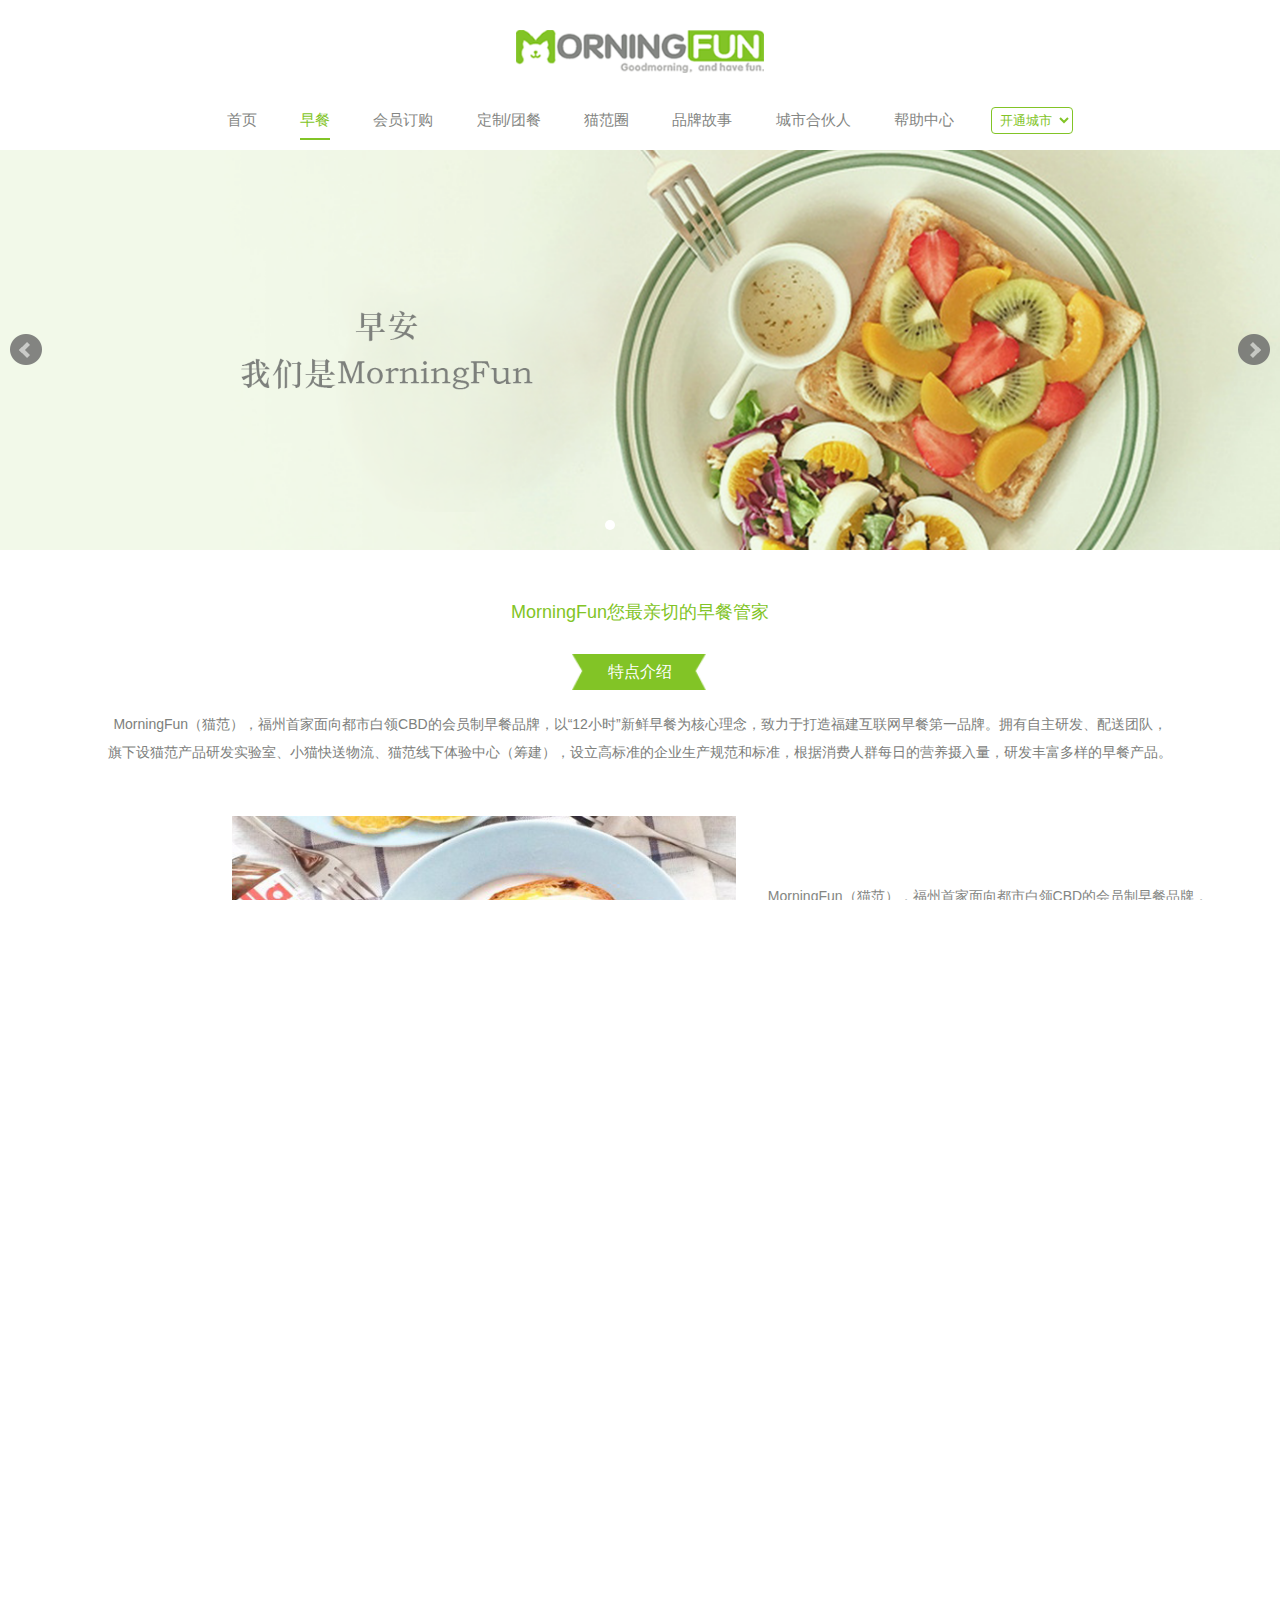
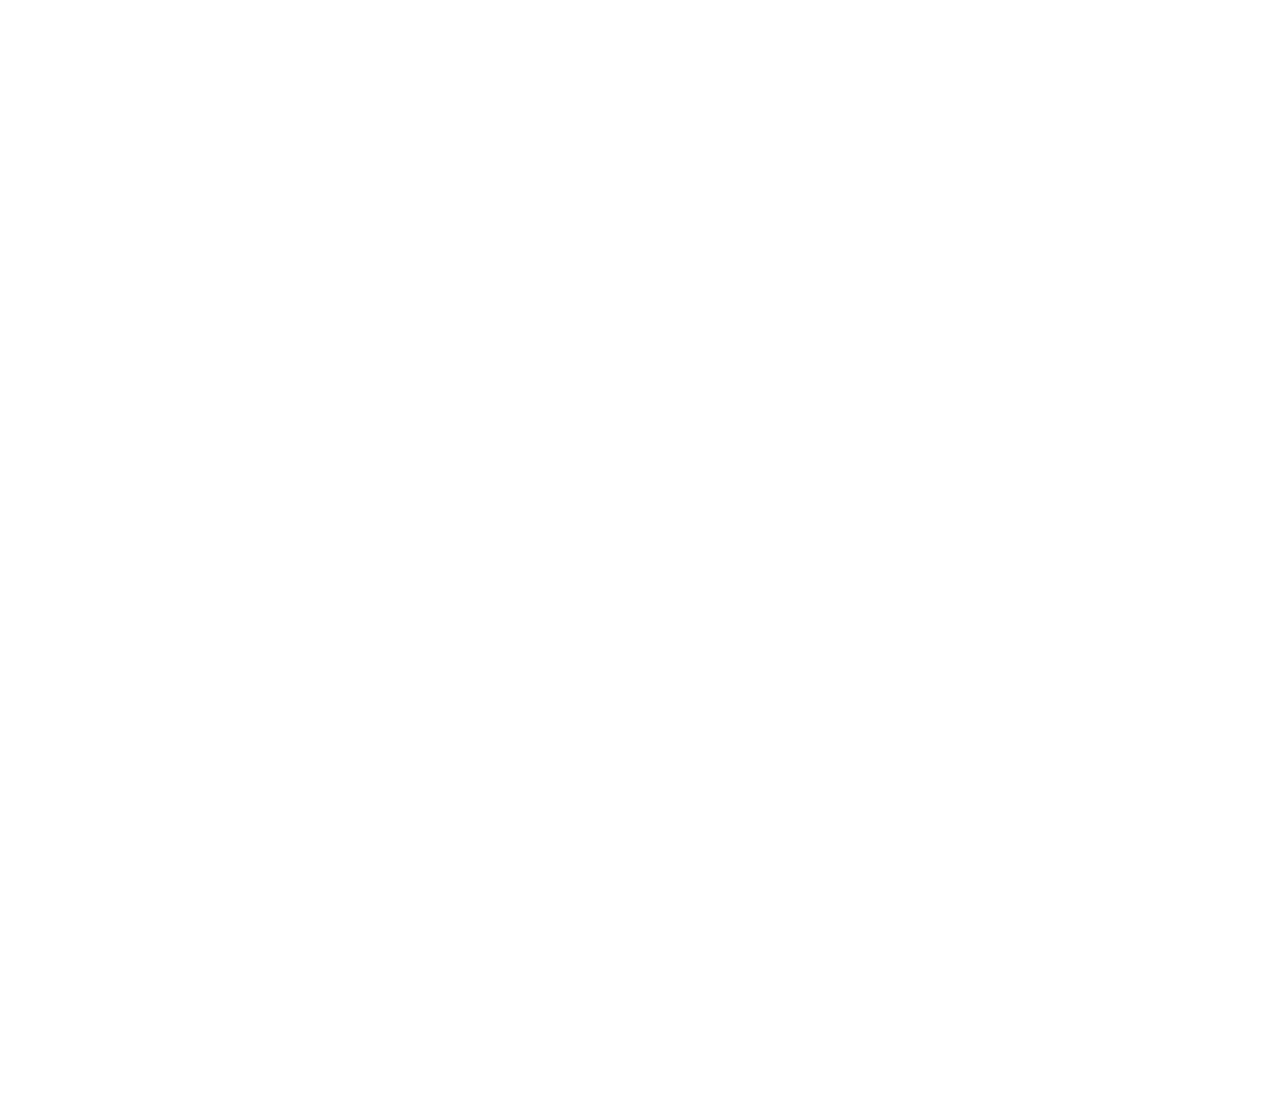
==== breakfast.html @ e26cafbb "add" ====
<!DOCTYPE html> 
<html xmlns="http://www.w3.org/1999/xhtml">
  <head>
    <meta charset="utf-8">
    <meta http-equiv="X-UA-Compatible" content="IE=edge,chrome=1">
    <title>猫范 MorningFun - 早餐</title>
    <meta name="keywords" content="">
    <meta name="description" content="">
    <meta name="viewport" content="width=device-width, initial-scale=1.0, maximum-scale=1.0, user-scalable=0">
    <meta content="yes" name="apple-mobile-web-app-capable" />
    <meta content="black" name="apple-mobile-web-app-status-bar-style" />
    <link rel="shortcut icon" href="./images/favico.png" type="image/x-icon">
    <link rel="stylesheet" href="./css/base.css">
    <link rel="stylesheet" href="./css/jquery.bxslider.css" />
    <script src="./js/jquery.min.js"></script>
    <script src="./js/jquery.bxslider.min.js"></script>
  </head> 
  <body>
    <!-- 头部 -->
    <div id="header"> 
      <div class="wrapper"> 
        <div class="content"> 
          <div id="headTop">
            <a href="./index.html" id="logo">
              <img src="./images/logo.png" height="44" />
            </a>
          </div> 
          <div id="navWrapper"> 
            <ul class="nav movedx" data-movedx-mid="1">  
              <li class="navitem"> 
                <a href="./index.html"> 
                  首页
                </a>
              </li> 
              <li class="navitem"> 
                <a class="active" href="./breakfast.html"> 
                  早餐
                </a>
              </li> 
              <li class="navitem"> 
                <a href="./member.html"> 
                  会员订购
                </a>
              </li>
              <li class="navitem"> 
                <a href="./customization.html"> 
                  定制/团餐
                </a>
              </li> 
              <li class="navitem"> 
                <a href="./community.html"> 
                  猫范圈
                </a>
              </li>
              <li class="navitem"> 
                <a href="./story.html"> 
                  品牌故事
                </a>
              </li>
              <li class="navitem"> 
                <a href="./partner.html"> 
                  城市合伙人
                </a>
              </li>
              <li class="navitem"> 
                <a href="./help.html"> 
                  帮助中心
                </a>
              </li>
              <li class="navitem"> 
                <select name="citys" class="city-select js-city-select">
                  <option value="">开通城市</option>
                  <option value="fuzhou">福州</option>
                </select>
                </a>
              </li>
            </ul>
          </div> 
        </div> 
      </div>
    </div> 
    <!-- 内容 -->
    <div id="contain">
      <div id="banner">
        <ul class="bxslider">
          <li><img src="./images/banner_1.png" /></li>     
          <li><img src="./images/banner_1.png" /></li>
          <li><img src="./images/banner_1.png" /></li>
          <li><img src="./images/banner_1.png" /></li>
        </ul>
      </div>
      <div id="member-middle">
        <div class="title">
          MorningFun您最亲切的早餐管家
        </div>
        <div class="title-tip" style="text-align: center; margin: 20px auto;">
          特点介绍
        </div>
        <p>MorningFun（猫范），福州首家面向都市白领CBD的会员制早餐品牌，以“12小时”新鲜早餐为核心理念，致力于打造福建互联网早餐第一品牌。拥有自主研发、配送团队，</p>
        <p>旗下设猫范产品研发实验室、小猫快送物流、猫范线下体验中心（筹建），设立高标准的企业生产规范和标准，根据消费人群每日的营养摄入量，研发丰富多样的早餐产品。</p>
      </div>
      <div id="to-member">
        <div class="content breakfast-fix" style="height: 280px;">
          <div class="fl week week-monday"></div>
          <div class="to-member-block fl breakfast-block">
            <img src="./images/breakfast/breakfast.png" alt="">
          </div>
          <div class="to-member-block fl breakfast-block">
            <div style="text-align: center;">
              <p>MorningFun（猫范），福州首家面向都市白领CBD的会员制早餐品牌，</p>
              <p>以“12小时”新鲜早餐为核心理念，致力于打造福建互联网早餐第一品牌。</p>
              <p>拥有自主研发、配送团队，旗下设猫范产品研发实验室、小猫快送物流、</p>
              <p>猫范线下体验中心（筹建），设立高标准的企业生产规范和标准，</p>
              <p>根据消费人群每日的营养摄入量，研发丰富多样的早餐产品</p>
            </div>
          </div>
          <div class="clearfix"></div>
        </div>
        <div class="content breakfast-fix" style="height: 280px;">
          <div class="fl week week-tuesday"></div>
          <div class="to-member-block fl breakfast-block">
            <div style="text-align: center;">
              <p>MorningFun（猫范），福州首家面向都市白领CBD的会员制早餐品牌，</p>
              <p>以“12小时”新鲜早餐为核心理念，致力于打造福建互联网早餐第一品牌。</p>
              <p>拥有自主研发、配送团队，旗下设猫范产品研发实验室、小猫快送物流、</p>
              <p>猫范线下体验中心（筹建），设立高标准的企业生产规范和标准，</p>
              <p>根据消费人群每日的营养摄入量，研发丰富多样的早餐产品</p>
            </div>
          </div>
          <div class="to-member-block fl breakfast-block">
            <img src="./images/breakfast/breakfast.png" alt="">
          </div>
          <div class="clearfix"></div>
        </div>
        <div class="content breakfast-fix" style="height: 280px;">
          <div class="fl week week-wednesday"></div>
          <div class="to-member-block fl breakfast-block">
            <img src="./images/breakfast/breakfast.png" alt="">
          </div>
          <div class="to-member-block fl breakfast-block">
            <div style="text-align: center;">
              <p>MorningFun（猫范），福州首家面向都市白领CBD的会员制早餐品牌，</p>
              <p>以“12小时”新鲜早餐为核心理念，致力于打造福建互联网早餐第一品牌。</p>
              <p>拥有自主研发、配送团队，旗下设猫范产品研发实验室、小猫快送物流、</p>
              <p>猫范线下体验中心（筹建），设立高标准的企业生产规范和标准，</p>
              <p>根据消费人群每日的营养摄入量，研发丰富多样的早餐产品</p>
            </div>
          </div>
          <div class="clearfix"></div>
        </div>
        <div class="content breakfast-fix" style="height: 280px;">
          <div class="fl week week-thursday"></div>
          <div class="to-member-block fl breakfast-block">
            <div style="text-align: center;">
              <p>MorningFun（猫范），福州首家面向都市白领CBD的会员制早餐品牌，</p>
              <p>以“12小时”新鲜早餐为核心理念，致力于打造福建互联网早餐第一品牌。</p>
              <p>拥有自主研发、配送团队，旗下设猫范产品研发实验室、小猫快送物流、</p>
              <p>猫范线下体验中心（筹建），设立高标准的企业生产规范和标准，</p>
              <p>根据消费人群每日的营养摄入量，研发丰富多样的早餐产品</p>
            </div>
          </div>
          <div class="to-member-block fl breakfast-block">
            <img src="./images/breakfast/breakfast.png" alt="">
          </div>
          <div class="clearfix"></div>
        </div>
        <div class="content breakfast-fix" style="height: 280px;">
          <div class="fl week week-friday"></div>
          <div class="to-member-block fl breakfast-block">
            <img src="./images/breakfast/breakfast.png" alt="">
          </div>
          <div class="to-member-block fl breakfast-block">
            <div style="text-align: center;">
              <p>MorningFun（猫范），福州首家面向都市白领CBD的会员制早餐品牌，</p>
              <p>以“12小时”新鲜早餐为核心理念，致力于打造福建互联网早餐第一品牌。</p>
              <p>拥有自主研发、配送团队，旗下设猫范产品研发实验室、小猫快送物流、</p>
              <p>猫范线下体验中心（筹建），设立高标准的企业生产规范和标准，</p>
              <p>根据消费人群每日的营养摄入量，研发丰富多样的早餐产品</p>
            </div>
          </div>
          <div class="clearfix"></div>
        </div>
      </div>
    </div>
    <!-- 底部 -->
    <div id="footer">
      <div class="content">
        <div class="ellipsis left">
          <div class="title">0592-8888888</div>
          <div>QQ:88888888</div>
          <div>地址：福建省福州市xx路xx号</div>
          <div>Copyright 2016-2018  MorningFun猫范</div>
        </div>
        <div class="ellipsis right">
          <div>
            <img src="./images/code.png" alt="">
            <p>快来成为猫粉吧</p>
          </div>
          <div>
            <img src="./images/code.png" alt="">
            <p>小猫快递下载</p>
          </div>
        </div>
        <div class="clearfix"></div>
      </div>
    </div>
    <script src="./js/base.js"></script>    
  </body>
</html>
---- css/base.css ----
* {
  padding: 0;
  margin: 0;
}
ul li {
  list-style: none;
}
a {
  text-decoration: none;
  transition: all 0.1s linear;
}
img {
  border: none;
}
input,
textarea {
  font-family: "微软雅黑", Arial;
  outline: 0;
  font-size: 14px;
  -webkit-appearance: none;
  border: none;
  background: 0 0;
}
.clear {
  clear: both;
}
.fl {
  float: left;
}
.fr {
  float: right;
}
.hide {
  display: none;
}
.ellipsis {
  text-overflow: ellipsis;
  overflow: hidden;
  white-space: nowrap;
  display: block;
}
body,
html {
  font: 12px Arial, "微软雅黑";
  color: #666;
  width: 100%;
  height: 100%;
  overflow-x: hidden;
  -webkit-font-smoothing: antialiased;
  -webkit-text-size-adjust: none;
  -webkit-tap-highlight-color: transparent;
  -webkit-overflow-scrolling: touch;
}
img {
  float: none;
}
.clearfix:after {
  clear: both;
  display: block;
  content: "";
}
.clearfix {
  zoom: 1;
}

/* 头部开始 */
#header {
  top: 0px;
  z-index: 99;
  width: 100%;
}
.content {
  max-width: 1200px;
  margin: 0 auto;
}
#header #headTop {
  width: 100%;
  text-align: center;
  margin-top: 30px;
}
#header .content a#logo {
  display: inline-block;
  height: 60px;
}
#header .content a#logo img {
  height: 72%;
  width: auto;
}
#header .nav {
  text-align: center;
  width: 100%;
  height: 60px;
}
#header .nav > li {
  display: inline-block;
  font-size: 14px;
  height: 100%;
  position: relative;
}
#header .nav > li > a {
  margin: 0 20px;
  height: 100%;
  line-height: 60px;
  color: #848683;
  padding-bottom: 10px;
  font-size: 15px;
}
#header .nav > li > .city-select {
  display: inline-block;
  position: relative;
  text-align: center;
  padding: 4px;
  background-color: #fff;
  border: 1px solid #82c426;
  text-shadow: none;
  border-radius: 4px;
  margin-left: 14px;
  color: #82c426;
}
#header .nav > li > a:hover, 
#header .nav > li > a.active {
  color: #82c426;
  border-bottom: 2px solid #82c426;
}
/* 头部结束 */

/* 内容开始 */
#pk {
  width: 100%;
  height: 400px;
  position: relative;
}
#pk .pk-l, #pk .pk-r {
  width: 47%;
  text-align: center;
  margin-top: 6.5%;
}
#pk .pk-logo {
  position: absolute;
  width: 60px;
  background: url(../images/home/pk.png) no-repeat;
  background-size: contain;
  height: 80px;
  top: 50%;
  left: 50%;
  margin-left: -30px;
  margin-top: -40px;
}
#pk .pk-block {
  width: 66%;
  box-shadow: 0 0 12px rgba(0, 0, 0, 0.2);
  padding-top: 96px;
  padding-bottom: 20px;
  margin: 30px auto;
  position: relative;
}
#pk .pk-block .logo  {
  position: absolute;
  top: -70px;
  left: 50%;
  margin-left: -70px;
}
#pk .pk-block .logo img {
  width: 140px;
  height: 140px;
}
#pk .pk-block .title {
  text-align: center;
  margin-bottom: 20px;
}
#pk .pk-block p {
  color: #848683;
  line-height: 26px;
  font-size: 13px;
}
#middle {
  height: 360px;
  background: url(../images/home/middle_banner.png) no-repeat;
  background-size: 100% 100%;
  background-position: center;
  text-align: center;
  padding-top: 70px;
}
#middle p {
  text-align: center;
  color: #7d807c;
  line-height: 26px;
  font-size: 14px;
}
#member-middle {
  text-align: center;
  padding-top: 50px;
  padding-bottom: 50px;
}
#member-middle .title {
  text-align: center;
  color: #82c426;
  font-size: 18px;
  margin-bottom: 30px;
}
#member-middle p {
  text-align: center;
  color: #7d807c;
  line-height: 28px;
  font-size: 14px;
}
#to-member .to-member-fix {
  margin-bottom: 60px;
}
#to-member .breakfast-fix {
  margin-bottom: 60px;
  display: flex;
  align-items: center;
  justify-content: center;
}
#to-member .to-member-block {
  width: 50%;
  height: 100%;
  display: flex;
  align-items: center;
  justify-content: center;
}
#to-member .breakfast-block {
  width: 42%;
}
#to-member .week {
  display: inline-block;
  width: 16%;
  height: 70px;
  background-position: center;
  background-repeat: no-repeat;
  background-size: contain;
}
#to-member .week-monday {
  background-image: url('../images/breakfast/monday.png');
}
#to-member .week-tuesday {
  background-image: url('../images/breakfast/tuesday.png');
}
#to-member .week-wednesday {
  background-image: url('../images/breakfast/wednesday.png');
}
#to-member .week-thursday {
  background-image: url('../images/breakfast/thursday.png');
}
#to-member .week-friday {
  background-image: url('../images/breakfast/friday.png');
}
#to-member .to-member-block img {
  width: 100%;
  height: 100%;
}
#help .help-fix {
  margin: 60px auto;
}
#help .help-block-l {
  width: 30%;
  height: 100%;
}
#help .help-block-l ul li {
  font-size: 18px;
  margin-bottom: 20px;
  border-bottom: 1px solid #999;
  width: 172px;
  padding: 10px 35px 10px 54px;
  cursor: pointer;
  position: relative;
}
#help .help-block-l ul li.active { 
  color: #82c426;
  border-bottom: 1px solid #82c426;
}

#help .help-icon {
  display: inline-block;
  width: 40px;
  height: 40px;
  position: absolute;
  left: 0px;
  top: 4px;
  background-size: 30px 30px;
  background-position: center;
  background-repeat: no-repeat;
}
#help .icon-tel {
  background-image: url('../images/help/tel.png');
}
#help .help-block-l ul li.active .icon-tel { 
  background-image: url('../images/help/tel_active.png');
  background-color: #82c426;
}
#help .icon-message {
  background-image: url('../images/help/message.png');
}
#help .help-block-l ul li.active .icon-message { 
  background-image: url('../images/help/message_active.png');
  background-color: #82c426;
}
#help .icon-mall {
  background-image: url('../images/help/mall.png');
}
#help .help-block-l ul li.active .icon-mall { 
  background-image: url('../images/help/mall_active.png');
  background-color: #82c426;
}
#help .icon-news {
  background-image: url('../images/help/news.png');
}
#help .help-block-l ul li.active .icon-news { 
  background-image: url('../images/help/news_active.png');
  background-color: #82c426;
}
#help .icon-service {
  background-image: url('../images/help/service.png');
}
#help .help-block-l ul li.active .icon-service { 
  background-image: url('../images/help/service_active.png');
  background-color: #82c426;
}
#help .icon-share {
  background-image: url('../images/help/share.png');
}
#help .help-block-l ul li.active .icon-share { 
  background-image: url('../images/help/share_active.png');
  background-color: #82c426;
}
#help .help-block-r {
  width: 70%;
  height: 100%;
}
#help .help-block-r ul li {
  margin-bottom: 40px;
  position: relative;
}
#help .help-block-r ul li:last-child {
  margin-bottom: 0px;
}
#help .help-block-r ul li .desc {
  display: inline-block;
  position: relative;
  left: 50px;
}
#help .help-block-r ul li .desc p {
  font-size: 14px;
  line-height: 24px;
  color: #7d807c;
}
#help .help-block-r ul li .title {
  font-size: 48px;
  color: #82c426;
  display: inline-block;
  width: 44px;
  height: 44px;
  position: absolute;
  top: -27px;
}
#help .help-block-r #tel-contain {
  font-size: 14px;
  line-height: 26px;
}
#help .help-block-r #tel-contain p.link {
  position: relative;
  text-indent: 44px;
}
#help .tel-icon {
  position: absolute;
  display: inline-block;
  width: 32px;
  height: 32px;
  background-size: contain;
  background-position: center;
  background-repeat: no-repeat;
  left: 0px;
  top: -4px;
}
#help .icon-email {
  background-image: url('../images/help/email.png');
}
#help .icon-phone {
  background-image: url('../images/help/phone.png');
}
#help .icon-address {
  background-image: url('../images/help/address.png');
}
#help .community p {
  font-size: 14px;
  line-height: 26px;
  text-indent: 28px;
}
#help .community p.title {
  font-size: 18px;
  line-height: 30px;
  color: #82c426;
  text-align: center;
  margin-bottom: 20px;
}
#help .community .list-content ul li {
  display: inline-block;
}
#help .community .list-content ul li .img {
  width: 35%;
}
#help .community .list-content ul li .img img {
  box-shadow: 0 0 12px rgba(0, 0, 0, 0.2);
}
#help .community .list-content ul li .word {
  width: 65%;
  color: #7d807c;
}
#help .community .list-content ul li .word p {
  text-indent: 0px;
}
#help .community .list-content ul li .word p.t {
  font-size: 20px;
  width: 100%;
  text-align: left;
  line-height: 50px;
  color: #333;
}
#help .community ul.mall-list li {
  cursor: pointer;
  width: 45%;
  float: left;
  box-shadow: 0 0 12px rgba(0, 0, 0, 0.2);
  margin-right: 5%;
}
#help .community ul.mall-list li img {
  width: 100%;
}
#help .community ul.mall-list li:hover .mask {
  display: inline-block;
}
#help .community ul.mall-list li .mask {
  display: none;
  background: rgba(0,0,0,.4);
  width: 100%;
  text-align: center;
  position: absolute;
  height: 260px;
  line-height: 380px;
}
#help .community ul.mall-list li .mask img {
  width: 120px;
}
#help .community ul.mall-list li .mall-t {
  height: auto;
  padding: 14px 20px;
  font-size: 14px;
}
.title-tip {
  color: #fff !important;
  background: url(../images/tip.png) no-repeat;
  width: 138px;
  height: 36px;
  background-size: contain;
  font-size: 16px;
  display: flex;
  align-items: center;
  justify-content: center;
  margin-bottom: 15px;
}
#to-member .to-member-block p {
  color: #848683;
  font-size: 14px;
  line-height: 30px;
}
#to-cart {
  width: 100%;
  margin-bottom: 50px;
}
#to-cart .to-cart-title {
  text-align: center;
  margin: 20px auto;
  margin-bottom: 40px;
}
#to-cart ul li {
  float: left;
  width: 30%;
  margin-right: 5%;
  cursor: pointer;
}
#to-cart ul li:last-child {
  margin-right: 0;
}
#to-cart ul li img {
  width: 100%;
  height: 100%;
}
#to-cart ul li .hover-tip {
  display: none;
  text-align: center;
  width: 100%;
}
#to-cart ul li.active {
  box-shadow: 0 0 12px rgba(0, 0, 0, 0.2);
}
#to-cart ul li.active .hover-tip {
  display: inline-block;
}
#to-cart ul li .hover-tip .title { 
  color: #82c426;
  font-size: 44px;
  line-height: 56px;
}
#to-cart ul li .hover-tip .words { 
  font-size: 14px;
  width: 80%;
  height: 80%;
  margin: 0px auto 20px;
}
#types {
  height: 400px;
  text-align: center;
  padding-top: 56px;
}
#types ul li {
  float: left;
  width: 25%;
}
#types ul li img {
  margin-bottom: 20px;
}
#types ul li p {
  text-align: center;
  color: #7d807c;
  line-height: 26px;
  font-size: 16px;
}
#types p {
  text-align: center;
  color: #7d807c;
  line-height: 26px;
  font-size: 13px;
}
#multi {
  min-height: 272px;
}
#multi ul {
 width: 100%;
}
#multi ul li {
 float: left;
 width: 20%;
}
#multi ul li img {
 width: 100%;
}
#begin {
  padding: 50px 0;
  width: 100%;
}
#begin p {
  text-align: center;
  font-size: 16px;
  line-height: 30px;
  color: #82c426;
}
#begin p a {
  display: inline-block;
  margin-top: 20px;
  color: #fff;
  border-radius: 6px;
  padding: 6px 26px;
  background: #82c426;
}
.customization {
  padding: 80px 0;
  display: flex;
  align-items: center;
  justify-content: center;
}
.customization .desc {
  width: 510px;
}
.customization-image {
  width: 100%;
}
.customization-image img {
  width: 100%;
}
.customization .title {
  background-position: center;
  width: 100%;
  margin-bottom: 30px;
}
.customization p {
  color: #7d807c;
  line-height: 28px;
  font-size: 14px;
}
#partner {
  margin-top: 50px;
}
#partner ul li {
  width: 22%;
  height: 310px;
  margin-right: 4%;
  float: left;
  box-shadow: 0 0 10px rgba(0, 0, 0, 0.2);
  text-align: center;
}
#partner ul li:last-child {
  margin-right: 0;
}
#partner ul li hr {
  border-color: #82c426;
  margin: 14px;
  border-top: 0;
}
#partner ul li .logo {
  width: 100%;
  padding: 30px 0 10px;
}
#partner ul li p {
  line-height: 30px;
  font-size: 14px;
  color: #7d807c;
}
#partner ul li p.title {
  line-height: 30px;
  font-size: 18px;
}
.peisong p.title {
  font-size: 18px;
  padding: 5px 0;
  border-bottom: 1px solid #82c426;
  margin-bottom: 20px;
  width: 74%;
}
.peisong p.hove:hover {
  color: #82c426;  
  cursor: pointer;
}
.peisong p {
  font-size: 14px;
  line-height: 30px;
}
#to-cart ul.peisong li {
  cursor: auto;
}
/* 内容结束 */

/* 底部开始 */
#footer {
  background: #f1f2f6;
}
#footer > div {
  padding: 30px 0;
  width: 1200px;
  line-height: 30px;
  margin: 0 auto;
}
#footer .left {
  float: left;
  color: #7d807c;
  font-size: 13px;
}
#footer .left .title {
  font-size: 23px;
  margin-bottom: 10px;
}
#footer .right {
  float: right;
}
#footer .right > div {
  display: inline-block;
  margin-right: 20px;
}
#footer .right p {
  text-align: center
}
/* 底部结束 */
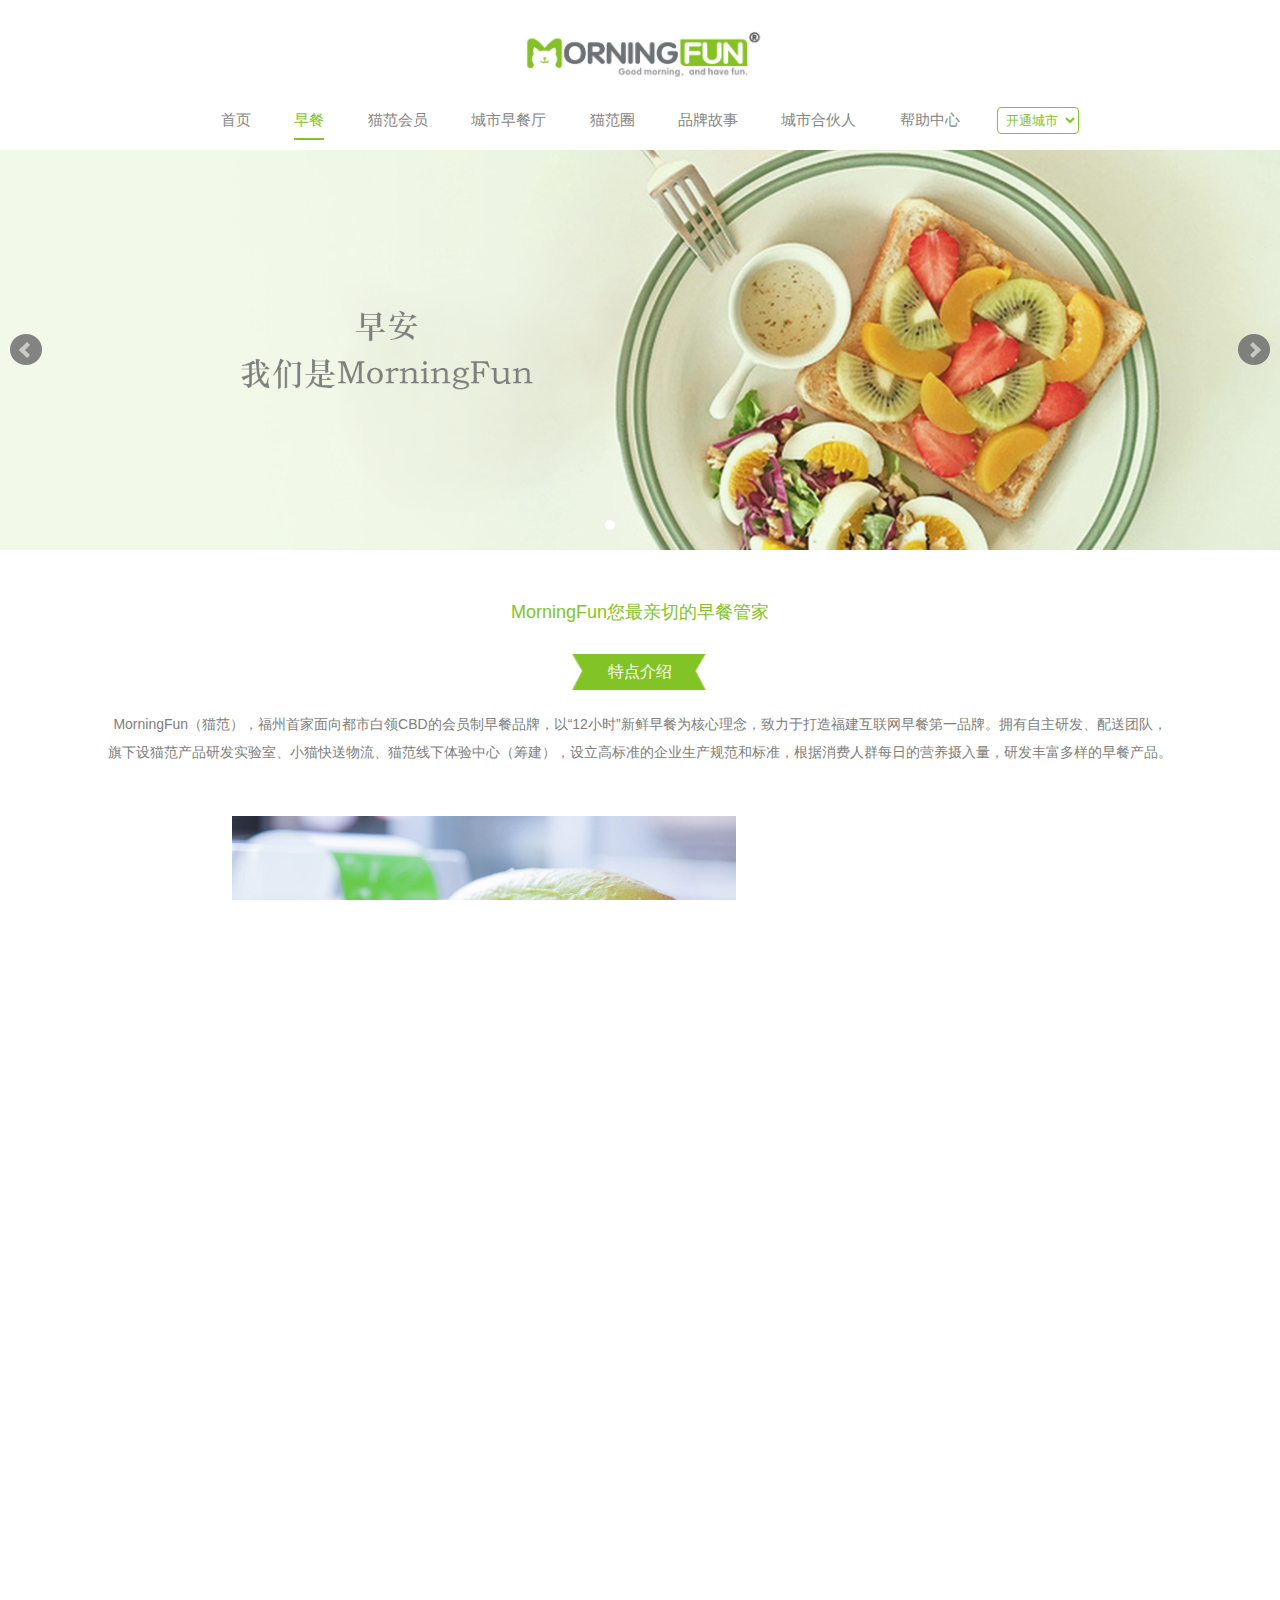
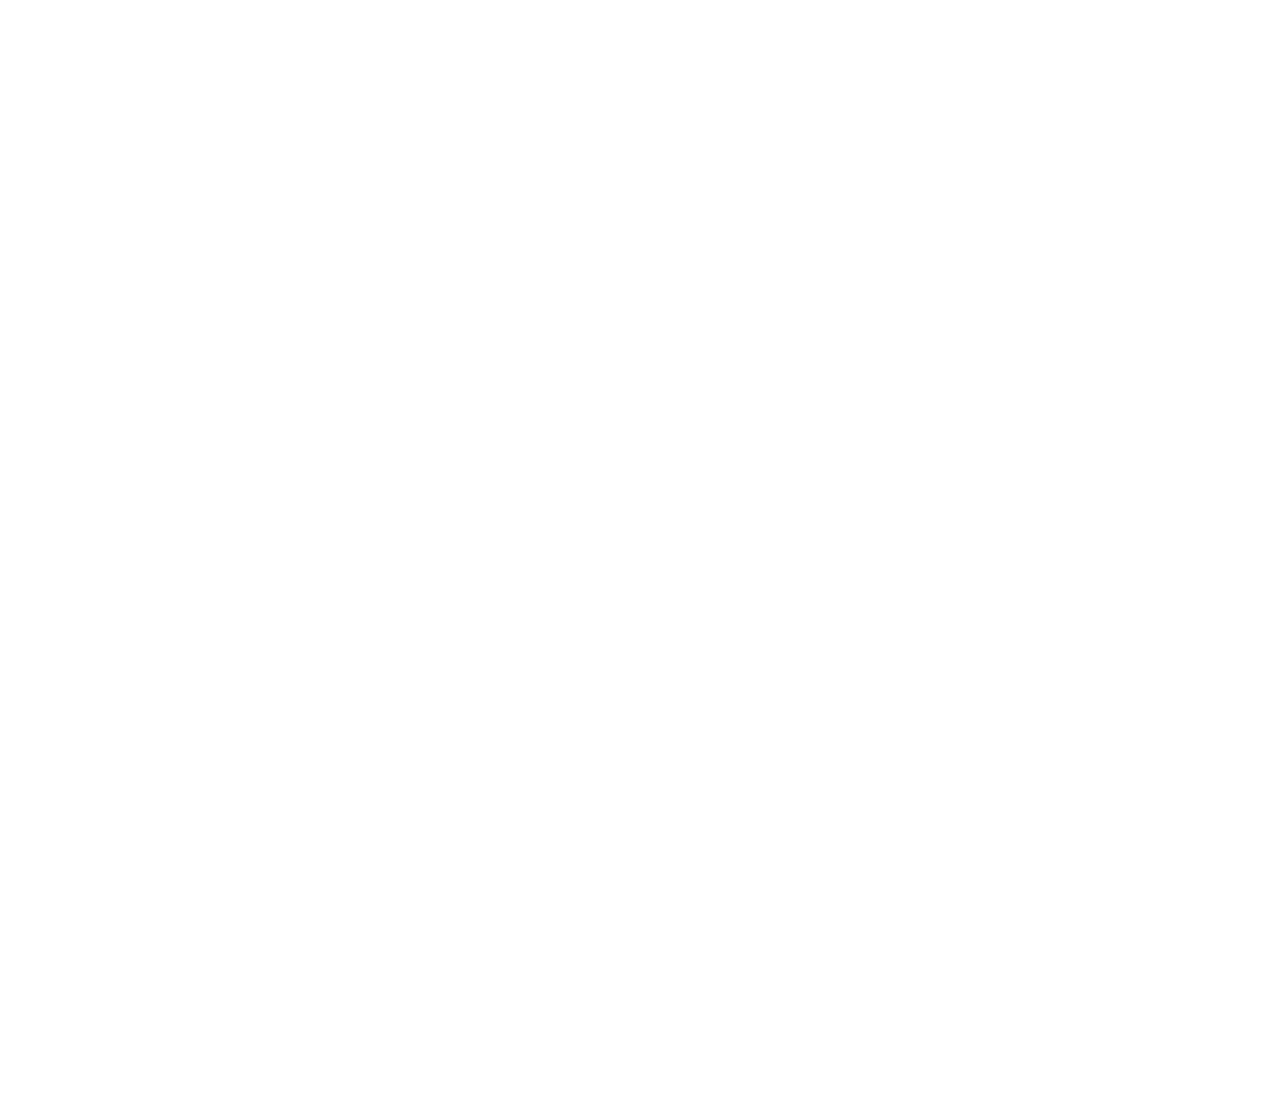
==== commit 6d4fb0d7: "试试" ====
--- a/breakfast.html
+++ b/breakfast.html
@@ -40,12 +40,12 @@
               </li> 
               <li class="navitem"> 
                 <a href="./member.html"> 
-                  会员订购
+                  猫范会员
                 </a>
               </li>
               <li class="navitem"> 
                 <a href="./customization.html"> 
-                  定制/团餐
+                  城市早餐厅
                 </a>
               </li> 
               <li class="navitem"> 
@@ -104,15 +104,15 @@
         <div class="content breakfast-fix" style="height: 280px;">
           <div class="fl week week-monday"></div>
           <div class="to-member-block fl breakfast-block">
-            <img src="./images/breakfast/breakfast.png" alt="">
-          </div>
-          <div class="to-member-block fl breakfast-block">
-            <div style="text-align: center;">
-              <p>MorningFun（猫范），福州首家面向都市白领CBD的会员制早餐品牌，</p>
-              <p>以“12小时”新鲜早餐为核心理念，致力于打造福建互联网早餐第一品牌。</p>
-              <p>拥有自主研发、配送团队，旗下设猫范产品研发实验室、小猫快送物流、</p>
-              <p>猫范线下体验中心（筹建），设立高标准的企业生产规范和标准，</p>
-              <p>根据消费人群每日的营养摄入量，研发丰富多样的早餐产品</p>
+            <img src="./images/breakfast/breakfast_1.jpg" alt="">
+          </div>
+          <div class="to-member-block fl breakfast-block">
+            <div style="text-align: center;">
+              <p>专属会员价：16.8RMB</p>
+              <p></p>
+              <p>喜马拉雅青麦鳕鱼+藜麦南瓜坚果沙拉+暖心薏米汤</p>
+              <p></p>
+              <p></p>
             </div>
           </div>
           <div class="clearfix"></div>
@@ -121,30 +121,30 @@
           <div class="fl week week-tuesday"></div>
           <div class="to-member-block fl breakfast-block">
             <div style="text-align: center;">
-              <p>MorningFun（猫范），福州首家面向都市白领CBD的会员制早餐品牌，</p>
-              <p>以“12小时”新鲜早餐为核心理念，致力于打造福建互联网早餐第一品牌。</p>
-              <p>拥有自主研发、配送团队，旗下设猫范产品研发实验室、小猫快送物流、</p>
-              <p>猫范线下体验中心（筹建），设立高标准的企业生产规范和标准，</p>
-              <p>根据消费人群每日的营养摄入量，研发丰富多样的早餐产品</p>
-            </div>
-          </div>
-          <div class="to-member-block fl breakfast-block">
-            <img src="./images/breakfast/breakfast.png" alt="">
+              <p>专属会员价：13.8RMB</p>
+              <p></p>
+              <p>波米拉紫薯鸡蛋培根+紫薯藜麦玉米沙拉+薄荷柠檬水</p>
+              <p></p>
+              <p></p>
+            </div>
+          </div>
+          <div class="to-member-block fl breakfast-block">
+            <img src="./images/breakfast/breakfast_2.jpg" alt="">
           </div>
           <div class="clearfix"></div>
         </div>
         <div class="content breakfast-fix" style="height: 280px;">
           <div class="fl week week-wednesday"></div>
           <div class="to-member-block fl breakfast-block">
-            <img src="./images/breakfast/breakfast.png" alt="">
-          </div>
-          <div class="to-member-block fl breakfast-block">
-            <div style="text-align: center;">
-              <p>MorningFun（猫范），福州首家面向都市白领CBD的会员制早餐品牌，</p>
-              <p>以“12小时”新鲜早餐为核心理念，致力于打造福建互联网早餐第一品牌。</p>
-              <p>拥有自主研发、配送团队，旗下设猫范产品研发实验室、小猫快送物流、</p>
-              <p>猫范线下体验中心（筹建），设立高标准的企业生产规范和标准，</p>
-              <p>根据消费人群每日的营养摄入量，研发丰富多样的早餐产品</p>
+            <img src="./images/breakfast/breakfast_3.jpg" alt="">
+          </div>
+          <div class="to-member-block fl breakfast-block">
+            <div style="text-align: center;">
+              <p>专属会员价：15.8RMB</p>
+              <p></p>
+              <p>波斯璀璨星空鸡肉+西蓝花藜红薯沙拉+至上乌豆饮</p>
+              <p></p>
+              <p></p>
             </div>
           </div>
           <div class="clearfix"></div>
@@ -153,30 +153,30 @@
           <div class="fl week week-thursday"></div>
           <div class="to-member-block fl breakfast-block">
             <div style="text-align: center;">
-              <p>MorningFun（猫范），福州首家面向都市白领CBD的会员制早餐品牌，</p>
-              <p>以“12小时”新鲜早餐为核心理念，致力于打造福建互联网早餐第一品牌。</p>
-              <p>拥有自主研发、配送团队，旗下设猫范产品研发实验室、小猫快送物流、</p>
-              <p>猫范线下体验中心（筹建），设立高标准的企业生产规范和标准，</p>
-              <p>根据消费人群每日的营养摄入量，研发丰富多样的早餐产品</p>
-            </div>
-          </div>
-          <div class="to-member-block fl breakfast-block">
-            <img src="./images/breakfast/breakfast.png" alt="">
+              <p>专属会员价：15.8RMB</p>
+              <p></p>
+              <p>加菲深海纯净金枪鱼+培根土豆泥沙拉+南国红豆露</p>
+              <p></p>
+              <p></p>
+            </div>
+          </div>
+          <div class="to-member-block fl breakfast-block">
+            <img src="./images/breakfast/breakfast_4.jpg" alt="">
           </div>
           <div class="clearfix"></div>
         </div>
         <div class="content breakfast-fix" style="height: 280px;">
           <div class="fl week week-friday"></div>
           <div class="to-member-block fl breakfast-block">
-            <img src="./images/breakfast/breakfast.png" alt="">
-          </div>
-          <div class="to-member-block fl breakfast-block">
-            <div style="text-align: center;">
-              <p>MorningFun（猫范），福州首家面向都市白领CBD的会员制早餐品牌，</p>
-              <p>以“12小时”新鲜早餐为核心理念，致力于打造福建互联网早餐第一品牌。</p>
-              <p>拥有自主研发、配送团队，旗下设猫范产品研发实验室、小猫快送物流、</p>
-              <p>猫范线下体验中心（筹建），设立高标准的企业生产规范和标准，</p>
-              <p>根据消费人群每日的营养摄入量，研发丰富多样的早餐产品</p>
+            <img src="./images/breakfast/breakfast_5.jpg" alt="">
+          </div>
+          <div class="to-member-block fl breakfast-block">
+            <div style="text-align: center;">
+              <p>专属会员价：15.8RMB</p>
+              <p></p>
+              <p>暹罗浓情烈焰龙利鱼+鲜水果坚果沙拉+沁心青柠水</p>
+              <p></p>
+              <p></p>
             </div>
           </div>
           <div class="clearfix"></div>
@@ -187,20 +187,10 @@
     <div id="footer">
       <div class="content">
         <div class="ellipsis left">
-          <div class="title">0592-8888888</div>
-          <div>QQ:88888888</div>
-          <div>地址：福建省福州市xx路xx号</div>
-          <div>Copyright 2016-2018  MorningFun猫范</div>
-        </div>
-        <div class="ellipsis right">
-          <div>
-            <img src="./images/code.png" alt="">
-            <p>快来成为猫粉吧</p>
-          </div>
-          <div>
-            <img src="./images/code.png" alt="">
-            <p>小猫快递下载</p>
-          </div>
+          <div>电话：86+13675052256</div>
+          <div>Email：info@morning-fun.com</div>
+          <div>地址：福州市晋安区金鸡山路59号鼎鑫创意园C区</div>
+          <div>Zone C, Dingxin Creative Park, No. 59 Jinjishan Road, Jin'an District, Fuzhou City</div>
         </div>
         <div class="clearfix"></div>
       </div>
--- a/css/base.css
+++ b/css/base.css
@@ -83,7 +83,7 @@
   height: 60px;
 }
 #header .content a#logo img {
-  height: 72%;
+  height: 86%;
   width: auto;
 }
 #header .nav {
@@ -461,12 +461,12 @@
 }
 #to-member .to-member-block p {
   color: #848683;
-  font-size: 14px;
+  font-size: 15px;
   line-height: 30px;
 }
 #to-cart {
   width: 100%;
-  margin-bottom: 50px;
+  margin-bottom: -18px;
 }
 #to-cart .to-cart-title {
   text-align: center;
@@ -564,16 +564,31 @@
   background: #82c426;
 }
 .customization {
-  padding: 80px 0;
+  padding: 40px 0;
   display: flex;
   align-items: center;
   justify-content: center;
 }
-.customization .desc {
-  width: 510px;
-}
 .customization-image {
-  width: 100%;
+  margin: 0 auto;
+  max-width: 1200px;
+  text-align: center;
+}
+.customization-image .zao {
+  width: 100%;
+  display: inline-block;
+}
+.customization-image .zao li {
+  width: 28.4%;
+  margin-right: 1.6%;
+  float: left;
+}
+.customization-image .zao li:last-child {
+  margin-right: 0;
+}
+.customization-image .zao img {
+  width: 100%;
+  height: 260px;
 }
 .customization-image img {
   width: 100%;
@@ -586,7 +601,19 @@
 .customization p {
   color: #7d807c;
   line-height: 28px;
-  font-size: 14px;
+  font-size: 15px;
+  text-align: center;
+}
+.customization .buzhou {
+  display: inline-block;
+}
+.customization .buzhou li {
+  width: 23.8%;
+  margin-right: 1.6%;
+  float: left;
+}
+.customization .buzhou li img {
+  width: 100%;
 }
 #partner {
   margin-top: 50px;
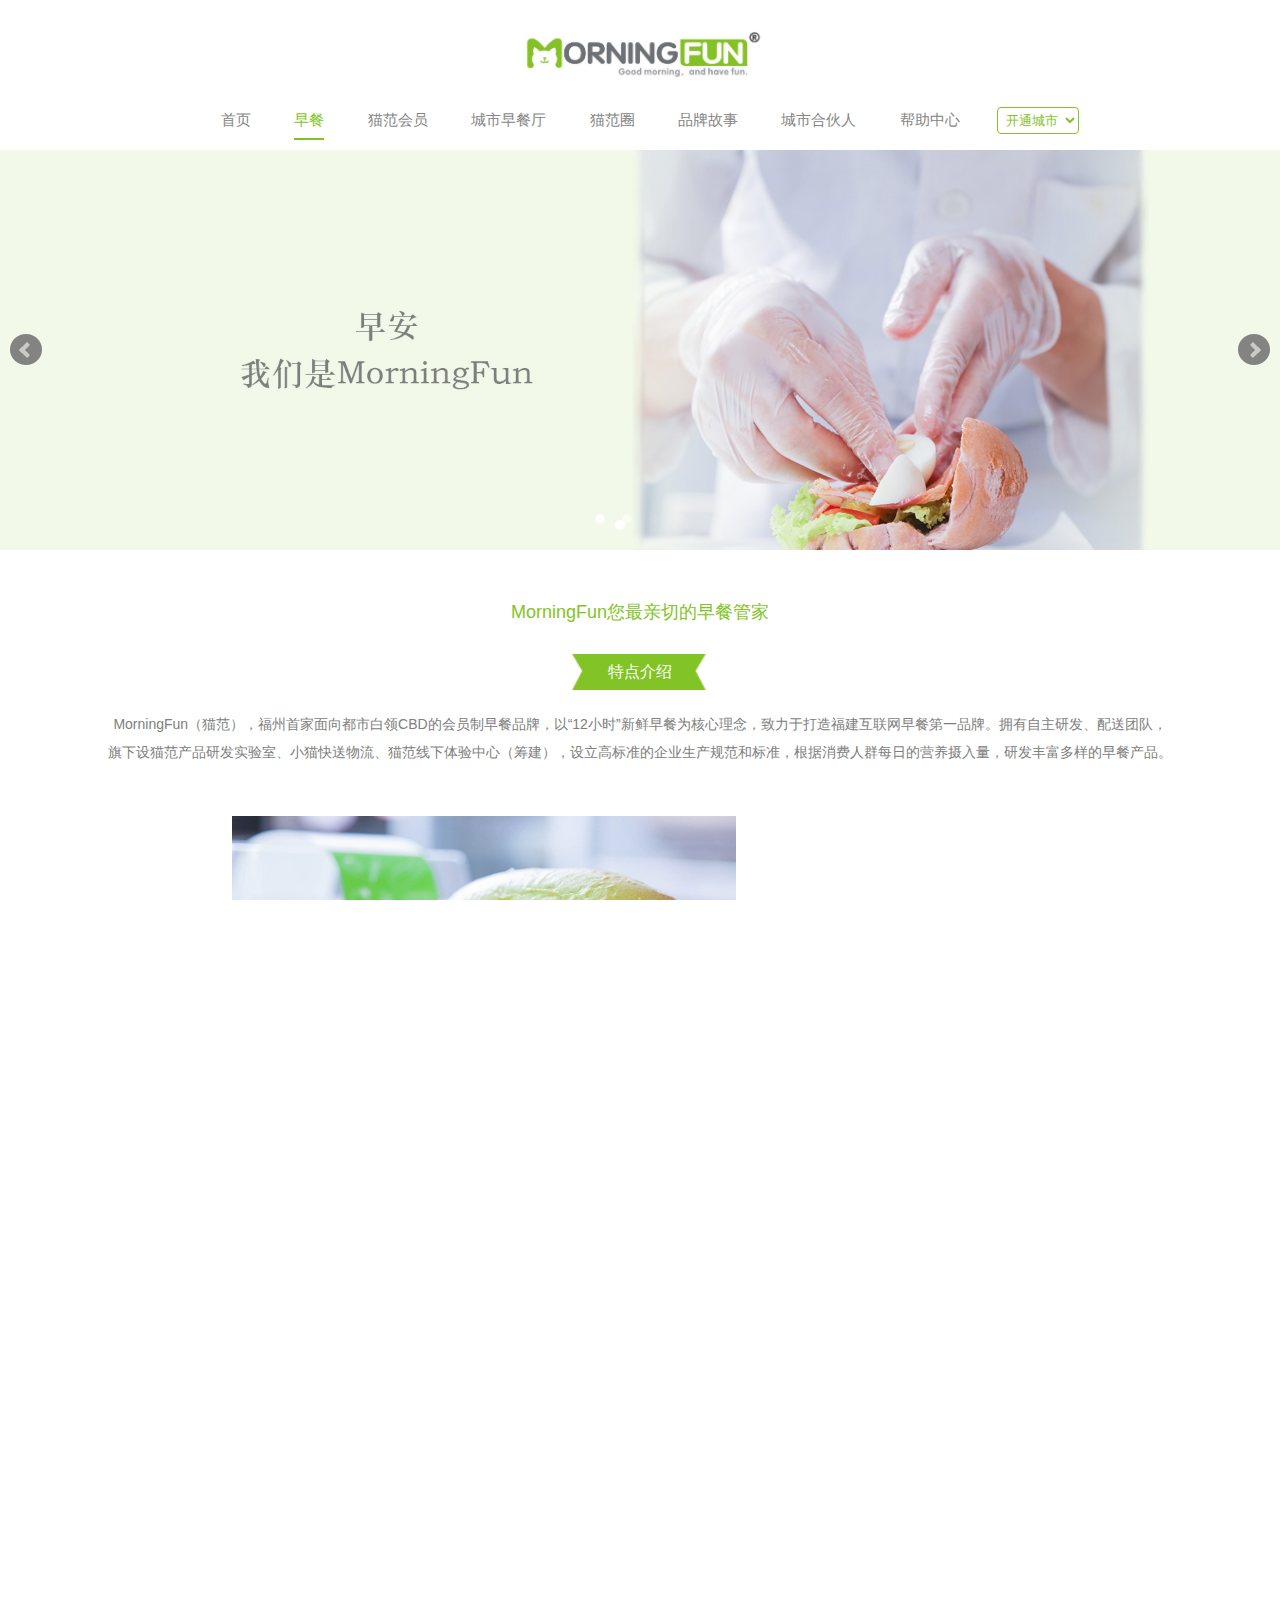
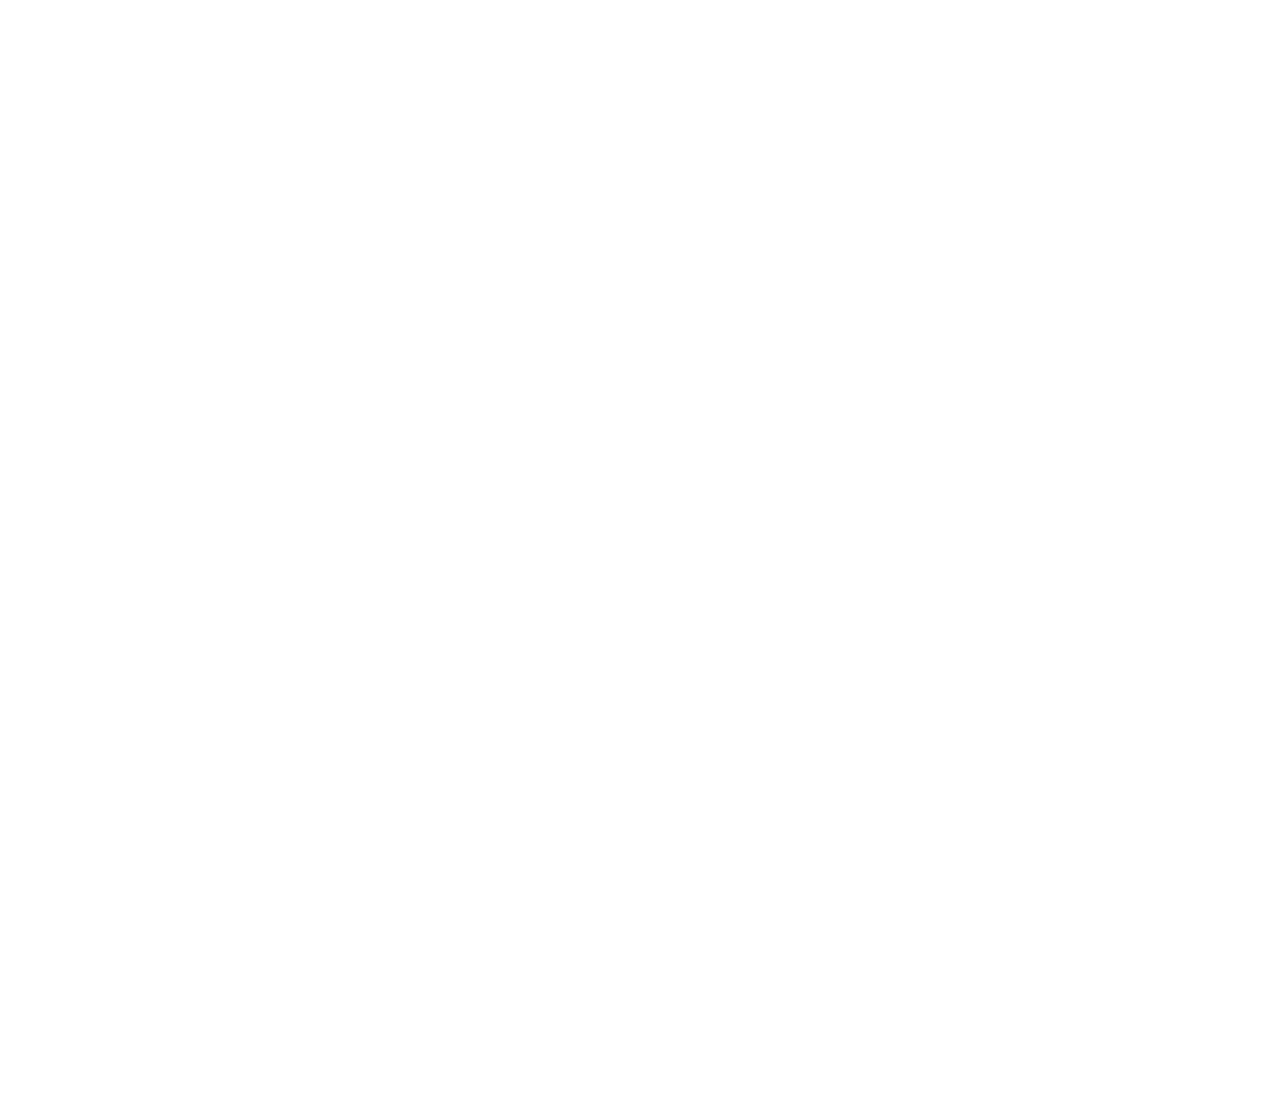
==== commit 40110df1: "去除第一张轮播图" ====
--- a/breakfast.html
+++ b/breakfast.html
@@ -84,10 +84,10 @@
     <div id="contain">
       <div id="banner">
         <ul class="bxslider">
-          <li><img src="./images/banner_1.png" /></li>     
-          <li><img src="./images/banner_1.png" /></li>
-          <li><img src="./images/banner_1.png" /></li>
-          <li><img src="./images/banner_1.png" /></li>
+               
+          <li><img src="./images/banner_2.jpg" /></li>
+          <li><img src="./images/banner_3.jpg" /></li>
+          <li><img src="./images/banner_4.jpg" /></li>
         </ul>
       </div>
       <div id="member-middle">
--- a/css/base.css
+++ b/css/base.css
@@ -401,6 +401,7 @@
   width: 35%;
 }
 #help .community .list-content ul li .img img {
+  width: 90%;
   box-shadow: 0 0 12px rgba(0, 0, 0, 0.2);
 }
 #help .community .list-content ul li .word {
@@ -426,6 +427,7 @@
 }
 #help .community ul.mall-list li img {
   width: 100%;
+  height: 260px;
 }
 #help .community ul.mall-list li:hover .mask {
   display: inline-block;
@@ -437,10 +439,11 @@
   text-align: center;
   position: absolute;
   height: 260px;
-  line-height: 380px;
+  line-height: 350px;
 }
 #help .community ul.mall-list li .mask img {
-  width: 120px;
+  width: 90px;
+  height: 80px;
 }
 #help .community ul.mall-list li .mall-t {
   height: auto;
